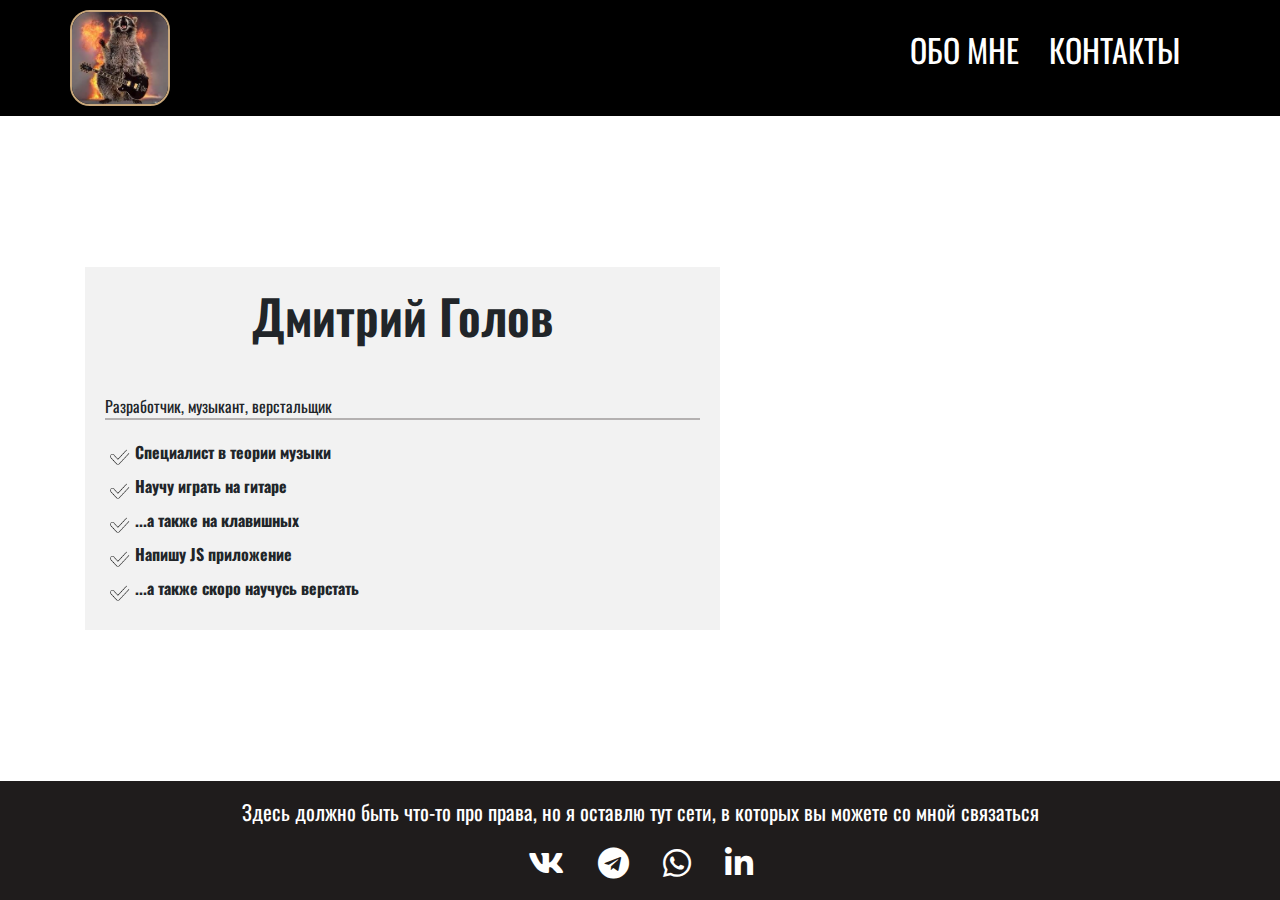
==== index.html @ fdd43df4 "Present site V 1.0.0" ====
<!DOCTYPE html>
<html lang="en">
  <head>
    <meta charset="UTF-8" />
    <meta name="viewport" content="width=device-width, initial-scale=1.0" />
    <link
      href="https://fonts.googleapis.com/css2?family=Oswald:wght@200;300;400;500;600;700&display=swap"
      rel="stylesheet"
    />
    <link
      rel="stylesheet"
      href="https://stackpath.bootstrapcdn.com/bootstrap/4.5.0/css/bootstrap.min.css"
    />
    <link href="./fonts/font-awesome/css/all.css" rel="stylesheet" />
    <link rel="stylesheet" href="./styles/main.css" />
    <title>Visit Page</title>
  </head>
  <body>
    <header>
      <div class="container-fluid header">
        <div class="header__logo">
          <a href="./index.html">
            <img
              src="./images/racoon_with_guitar.jpg"
              alt="racoon_with_guitar"
              class="logo-racoon"
            />
          </a>
        </div>
        <div class="header__menu">
          <ul>
            <li class="header__item">
              <a href="./views/about.html">Обо мне</a>
            </li>
            <li class="header__item">
              <a href="./views/contacts.html">Контакты</a>
            </li>
          </ul>
        </div>
      </div>
    </header>

    <section class="intro">
      <div class="container">
        <div class="row">
          <div class="col-lg-7">
            <div class="intro__left">
              <h2>Дмитрий Голов</h2>
              <p>Разработчик, музыкант, верстальщик</p>
              <div class="separator"></div>
              <div class="intro__skills">
                <p>Специалист в теории музыки</p>
                <p>Научу играть на гитаре</p>
                <p>...а также на клавишных</p>
                <p>Напишу JS приложение</p>
                <p>...а также скоро научусь верстать</p>
              </div>
            </div>
          </div>
          <div class="col-lg-5 intro__right">
            <img
              src="https://sun9-11.userapi.com/c628720/v628720570/302b2/UviJBf5Jv9s.jpg"
              alt=""
            />
          </div>
        </div>
      </div>
    </section>

    <!-- <section class="about">
      <div class="container">
        <div class="about__navigation">
          <h2>Навигация</h2>
          <a href="">Резюме</a>
          <a href="">Увлечения</a>
          <a href="">Навыки</a>
          <a href="">Программы</a>
          <a href="">Языки программирования</a>
          <a href="">Обучение</a>
        </div>
        <div class="row equal row-flex row-flex-wrap">
          <div class="col-lg-6">
            <div class="about__cv card">
              <h3>Резюме</h3>
              <p>Работал пока только на себя</p>
            </div>
          </div>
          <div class="col-lg-6">
            <div class="about__interestings card">
              <h3>Увлечения</h3>
              <p>Музыка, программирование, компьютеры, вокал, кулинария</p>
            </div>
          </div>
          <div class="col-lg-6">
            <div class="about__skills card">
              <h3>Навыки</h3>
              <p>
                Разработка Информационная безопасность Гитара Фортепиано
                Звукорежиссура
              </p>
            </div>
          </div>
          <div class="col-lg-6">
            <div class="about__programms card">
              <h3>Программы</h3>
              <p>Photoshop Reaper VSCode Word Excel</p>
            </div>
          </div>
          <div class="col-lg-6">
            <div class="about__programms card">
              <h3>Языки программирования</h3>
              <p>JavaScript</p>
              <p>Node JS</p>
              <p>Python</p>
            </div>
          </div>
          <div class="col-lg-6">
            <div class="about__studying card">
              <h3>Обучение</h3>
              <p>Теория музыки 2016г</p>
              <p>Сведение музыки 2017</p>
              <p>Node JS 2018</p>
            </div>
          </div>
        </div>
      </div>
    </section> -->

    <footer>
      <div class="container-fluid footer">
        <div class="container">
          <div class="footer__info">
            <div class="footer__copyright">
              Здесь должно быть что-то про права, но я оставлю тут сети, в
              которых вы можете со мной связаться
            </div>
            <div class="footer__social-medias">
              <span><i class="fab fa-vk"></i></span>
              <span><i class="fab fa-telegram"></i></span>
              <span><i class="fab fa-whatsapp"></i></span>
              <span><i class="fab fa-linkedin-in"></i></span>
            </div>
          </div>
        </div>
      </div>
    </footer>
  </body>
</html>
---- styles/main.css ----
header {
  color: #fff;
}
header .header {
  display: -webkit-box;
  display: -ms-flexbox;
  display: flex;
  -webkit-box-pack: justify;
      -ms-flex-pack: justify;
          justify-content: space-between;
}
header .header__menu {
  display: -webkit-box;
  display: -ms-flexbox;
  display: flex;
  -webkit-box-pack: right;
      -ms-flex-pack: right;
          justify-content: right;
  -webkit-box-align: center;
      -ms-flex-align: center;
          align-items: center;
}
header .header__menu ul {
  display: -webkit-box;
  display: -ms-flexbox;
  display: flex;
  list-style: none;
  -webkit-box-pack: justify;
      -ms-flex-pack: justify;
          justify-content: space-between;
}
header .header__item {
  margin-right: 30px;
  text-transform: uppercase;
}
header .header__item a {
  color: #fff;
  text-decoration: none;
  font-size: 2rem;
}
header .header__item a:hover {
  color: #c8a77b;
}
header .header .logo-racoon {
  max-width: 100px;
  border-radius: 20px;
  border: 2px solid #c8a77b;
}
header .flex-custom {
  display: -webkit-box;
  display: -ms-flexbox;
  display: flex;
  -webkit-box-pack: justify;
      -ms-flex-pack: justify;
          justify-content: space-between;
}

.container-fluid.header {
  background-color: #000;
  min-height: 100px;
  padding: 10px 70px;
}

.intro {
  padding: 40px;
}
.intro__left {
  background-color: #f2f2f2;
  height: 100%;
  padding: 20px;
}
.intro__left .separator {
  border: 1px solid rgba(58, 50, 50, 0.336);
  margin-bottom: 20px;
}
.intro__skills p {
  position: relative;
  font-weight: bold;
  margin-bottom: 10px;
  padding-left: 30px;
}
.intro__skills p::before {
  position: absolute;
  content: "";
  left: 5px;
  top: 7px;
  width: 20px;
  height: 20px;
  background-image: url("../icons/check.png");
  background-repeat: no-repeat;
  background-position: 50% 50%;
  background-size: cover;
  border-radius: 50%;
}
.intro__right img {
  width: 100%;
}

.about {
  padding: 60px 0;
  border: 1px solid red;
}
.about__navigation {
  margin-bottom: 80px;
  background-color: rgba(255, 255, 255, 0.8);
  display: -webkit-box;
  display: -ms-flexbox;
  display: flex;
  -webkit-box-orient: vertical;
  -webkit-box-direction: normal;
      -ms-flex-direction: column;
          flex-direction: column;
  -webkit-box-align: center;
      -ms-flex-align: center;
          align-items: center;
}
.about .card {
  margin-bottom: 15px;
  -webkit-box-flex: 1;
      -ms-flex-positive: 1;
          flex-grow: 1;
  padding: 20px;
}
.about .card h3 {
  text-align: center;
}
.about .row {
  display: -webkit-box;
  display: -ms-flexbox;
  display: flex;
  -ms-flex-wrap: wrap;
      flex-wrap: wrap;
}
.about .row > [class*=col-] {
  display: -webkit-box;
  display: -ms-flexbox;
  display: flex;
  -webkit-box-orient: vertical;
  -webkit-box-direction: normal;
      -ms-flex-direction: column;
          flex-direction: column;
}

.container-fluid.footer {
  background-color: #1f1c1c;
}

footer {
  color: #fff;
}
footer .footer {
  padding: 15px 0;
}
footer .footer__info {
  display: -webkit-box;
  display: -ms-flexbox;
  display: flex;
  -webkit-box-orient: vertical;
  -webkit-box-direction: normal;
      -ms-flex-direction: column;
          flex-direction: column;
  -webkit-box-align: center;
      -ms-flex-align: center;
          align-items: center;
}
footer .footer__copyright {
  margin-bottom: 10px;
  font-size: 1.3rem;
}
footer .footer__social-medias span {
  font-size: 2rem;
  margin: 0 15px;
}

.about-me {
  padding: 50px 0;
}
.about-me__avatar {
  width: 100%;
  margin-bottom: 20px;
}
.about-me__avatar img {
  width: 100%;
  border-radius: 50%;
  -o-object-fit: fill;
     object-fit: fill;
}
.about-me__left {
  border-right: 2px solid grey;
  padding: 0 10px;
}
.about-me__form {
  display: -webkit-box;
  display: -ms-flexbox;
  display: flex;
  -webkit-box-orient: vertical;
  -webkit-box-direction: normal;
      -ms-flex-direction: column;
          flex-direction: column;
}
.about-me__right p {
  font-weight: 200;
  font-size: 2rem;
}

.my-info-group {
  display: -webkit-box;
  display: -ms-flexbox;
  display: flex;
  -webkit-box-orient: vertical;
  -webkit-box-direction: normal;
      -ms-flex-direction: column;
          flex-direction: column;
  -webkit-box-align: center;
      -ms-flex-align: center;
          align-items: center;
}
.my-info-group p {
  font-size: 2rem;
}

.accordion .transition, .accordion ul li i:before, .accordion ul li i:after, .accordion p {
  -webkit-transition: all 0.25s ease-in-out;
  -o-transition: all 0.25s ease-in-out;
  transition: all 0.25s ease-in-out;
}
.accordion .flipIn, .accordion ul li {
  -webkit-animation: flipdown 0.5s ease both;
          animation: flipdown 0.5s ease both;
}
.accordion .no-select {
  -webkit-tap-highlight-color: rgba(0, 0, 0, 0);
  -webkit-touch-callout: none;
  -webkit-user-select: none;
  -moz-user-select: none;
  -ms-user-select: none;
  user-select: none;
}
.accordion p {
  color: rgba(48, 69, 92, 0.8);
  font-size: 2rem;
  line-height: 2.9rem;
  letter-spacing: 1px;
  position: relative;
  overflow: hidden;
  max-height: 800px;
  opacity: 1;
  -webkit-transform: translate(0, 0);
      -ms-transform: translate(0, 0);
          transform: translate(0, 0);
  margin-top: 14px;
  z-index: 2;
}
.accordion ul {
  list-style: none;
  -webkit-perspective: 900;
          perspective: 900;
  padding: 0;
  margin: 0;
}
.accordion ul li {
  position: relative;
  padding: 0;
  margin: 0;
  padding-bottom: 4px;
  padding-top: 18px;
  border-top: 1px dotted #dce7eb;
}
.accordion ul li:nth-of-type(1) {
  -webkit-animation-delay: 0.5s;
          animation-delay: 0.5s;
}
.accordion ul li:nth-of-type(2) {
  -webkit-animation-delay: 0.75s;
          animation-delay: 0.75s;
}
.accordion ul li:nth-of-type(3) {
  -webkit-animation-delay: 1s;
          animation-delay: 1s;
}
.accordion ul li:last-of-type {
  padding-bottom: 0;
}
.accordion ul li i {
  position: absolute;
  -webkit-transform: translate(-6px, 0);
      -ms-transform: translate(-6px, 0);
          transform: translate(-6px, 0);
  margin-top: 16px;
  right: 0;
}
.accordion ul li i:before, .accordion ul li i:after {
  content: "";
  position: absolute;
  background-color: #ff6873;
  width: 3px;
  height: 9px;
}
.accordion ul li i:before {
  -webkit-transform: translate(-2px, 0) rotate(45deg);
      -ms-transform: translate(-2px, 0) rotate(45deg);
          transform: translate(-2px, 0) rotate(45deg);
}
.accordion ul li i:after {
  -webkit-transform: translate(2px, 0) rotate(-45deg);
      -ms-transform: translate(2px, 0) rotate(-45deg);
          transform: translate(2px, 0) rotate(-45deg);
}
.accordion ul li input[type=checkbox] {
  position: absolute;
  cursor: pointer;
  width: 100%;
  height: 100%;
  z-index: 1;
  opacity: 0;
}
.accordion ul li input[type=checkbox]:checked ~ p {
  margin-top: 0;
  max-height: 0;
  opacity: 0;
  -webkit-transform: translate(0, 50%);
      -ms-transform: translate(0, 50%);
          transform: translate(0, 50%);
}
.accordion ul li input[type=checkbox]:checked ~ i:before {
  -webkit-transform: translate(2px, 0) rotate(45deg);
      -ms-transform: translate(2px, 0) rotate(45deg);
          transform: translate(2px, 0) rotate(45deg);
}
.accordion ul li input[type=checkbox]:checked ~ i:after {
  -webkit-transform: translate(-2px, 0) rotate(-45deg);
      -ms-transform: translate(-2px, 0) rotate(-45deg);
          transform: translate(-2px, 0) rotate(-45deg);
}
@-webkit-keyframes flipdown {
  0% {
    opacity: 0;
    -webkit-transform-origin: top center;
            transform-origin: top center;
    -webkit-transform: rotateX(-90deg);
            transform: rotateX(-90deg);
  }
  5% {
    opacity: 1;
  }
  80% {
    -webkit-transform: rotateX(8deg);
            transform: rotateX(8deg);
  }
  83% {
    -webkit-transform: rotateX(8deg);
            transform: rotateX(8deg);
  }
  92% {
    -webkit-transform: rotateX(-3deg);
            transform: rotateX(-3deg);
  }
  100% {
    -webkit-transform-origin: top center;
            transform-origin: top center;
    -webkit-transform: rotateX(0deg);
            transform: rotateX(0deg);
  }
}
@keyframes flipdown {
  0% {
    opacity: 0;
    -webkit-transform-origin: top center;
            transform-origin: top center;
    -webkit-transform: rotateX(-90deg);
            transform: rotateX(-90deg);
  }
  5% {
    opacity: 1;
  }
  80% {
    -webkit-transform: rotateX(8deg);
            transform: rotateX(8deg);
  }
  83% {
    -webkit-transform: rotateX(8deg);
            transform: rotateX(8deg);
  }
  92% {
    -webkit-transform: rotateX(-3deg);
            transform: rotateX(-3deg);
  }
  100% {
    -webkit-transform-origin: top center;
            transform-origin: top center;
    -webkit-transform: rotateX(0deg);
            transform: rotateX(0deg);
  }
}

html {
  height: 100%;
}

body {
  font-family: "Oswald", "serif";
  display: -webkit-box;
  display: -ms-flexbox;
  display: flex;
  -webkit-box-orient: vertical;
  -webkit-box-direction: normal;
      -ms-flex-direction: column;
          flex-direction: column;
  -webkit-box-pack: justify;
      -ms-flex-pack: justify;
          justify-content: space-between;
  height: 100%;
}

p {
  margin: 0;
  padding: 0;
  font-weight: 400;
}

h2 {
  font-size: 3rem;
  margin-bottom: 50px;
  text-align: center;
  font-weight: 600;
}

h3 {
  font-size: 2.2rem;
}

.form-field {
  display: -webkit-box;
  display: -ms-flexbox;
  display: flex;
  -webkit-box-orient: vertical;
  -webkit-box-direction: normal;
      -ms-flex-direction: column;
          flex-direction: column;
  margin-bottom: 10px;
}
.form-field label {
  color: #919191;
}
.form-field input {
  border: none;
  background-color: #e5e5e5;
  outline: none;
  padding: 5px 10px;
  color: #919191;
}
.form-field input:focus {
  border: 1px solid #f7941e;
}

.btn {
  border: 1px solid #e5e5e5;
  color: #33373e;
  background-color: #e5e5e5;
}
.btn:hover {
  color: #919191;
  background-color: #2a2e35;
}

.wrapper {
  display: -webkit-box;
  display: -ms-flexbox;
  display: flex;
  -webkit-box-orient: vertical;
  -webkit-box-direction: normal;
      -ms-flex-direction: column;
          flex-direction: column;
  min-height: 100%;
  -webkit-box-pack: justify;
      -ms-flex-pack: justify;
          justify-content: space-between;
}

.content {
  -webkit-box-flex: 1;
      -ms-flex: 1 0 auto;
          flex: 1 0 auto;
}

.footer {
  -webkit-box-flex: 0;
      -ms-flex: 0 0 auto;
          flex: 0 0 auto;
}
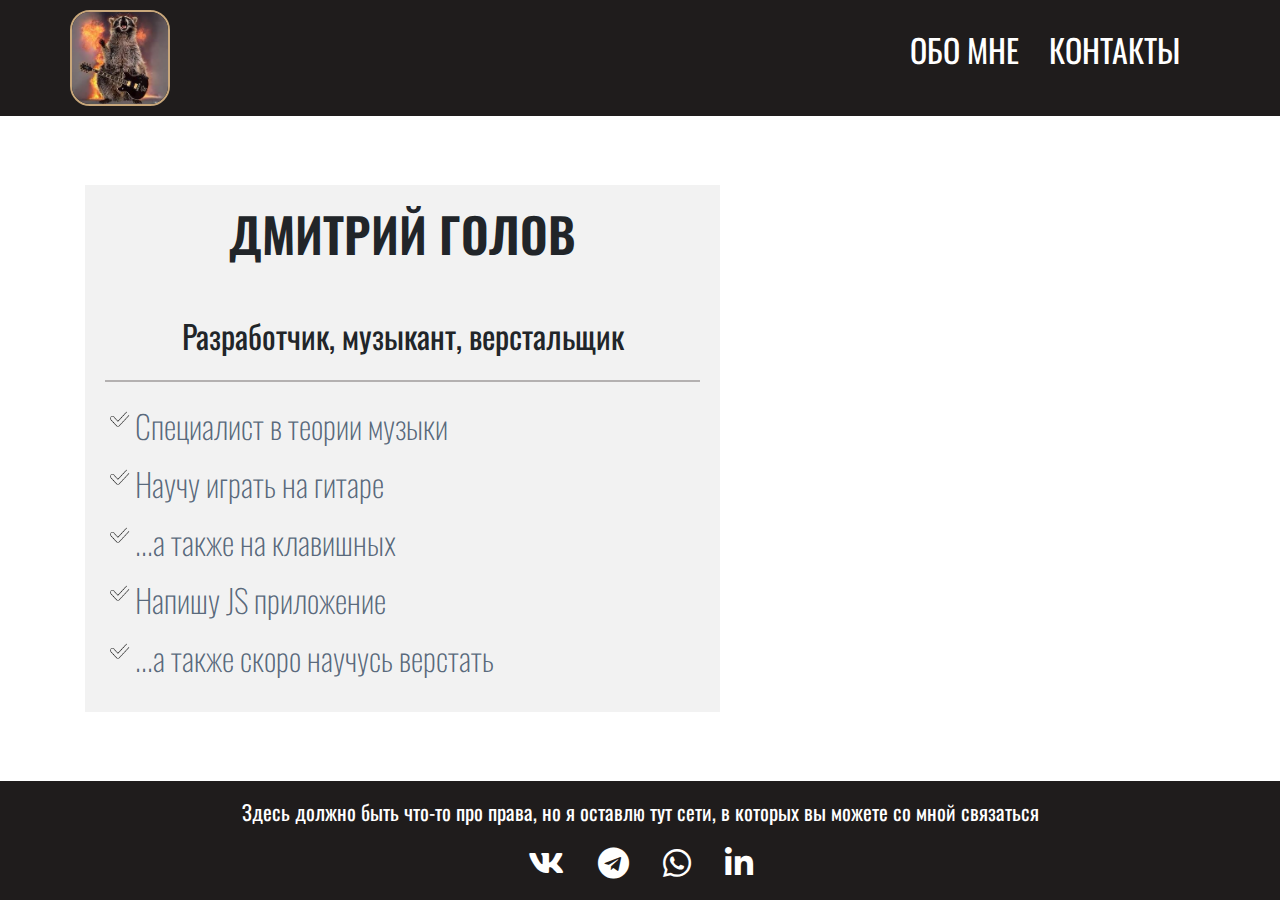
==== commit 3024d8ee: "Version 1.1.0" ====
--- a/index.html
+++ b/index.html
@@ -45,8 +45,8 @@
         <div class="row">
           <div class="col-lg-7">
             <div class="intro__left">
-              <h2>Дмитрий Голов</h2>
-              <p>Разработчик, музыкант, верстальщик</p>
+              <h2>ДМИТРИЙ ГОЛОВ</h2>
+              <p class="desc">Разработчик, музыкант, верстальщик</p>
               <div class="separator"></div>
               <div class="intro__skills">
                 <p>Специалист в теории музыки</p>
--- a/styles/main.css
+++ b/styles/main.css
@@ -56,7 +56,7 @@
 }
 
 .container-fluid.header {
-  background-color: #000;
+  background-color: #1f1c1c;
   min-height: 100px;
   padding: 10px 70px;
 }
@@ -68,6 +68,11 @@
   background-color: #f2f2f2;
   height: 100%;
   padding: 20px;
+  font-size: 2rem;
+}
+.intro__left .desc {
+  text-align: center;
+  margin-bottom: 20px;
 }
 .intro__left .separator {
   border: 1px solid rgba(58, 50, 50, 0.336);
@@ -75,9 +80,10 @@
 }
 .intro__skills p {
   position: relative;
-  font-weight: bold;
+  font-weight: 200;
   margin-bottom: 10px;
   padding-left: 30px;
+  color: rgba(48, 69, 92, 0.8);
 }
 .intro__skills p::before {
   position: absolute;
@@ -171,6 +177,14 @@
   font-size: 2rem;
   margin: 0 15px;
 }
+footer .footer__social-medias span i:hover {
+  color: #c8a77b;
+  text-shadow: 1px 1px 2px black, 0 0 10px #1f1c1c;
+}
+
+.lul {
+  margin-bottom: 20px;
+}
 
 .about-me {
   padding: 50px 0;
@@ -187,7 +201,7 @@
 }
 .about-me__left {
   border-right: 2px solid grey;
-  padding: 0 10px;
+  padding: 0 30px;
 }
 .about-me__form {
   display: -webkit-box;
@@ -201,6 +215,7 @@
 .about-me__right p {
   font-weight: 200;
   font-size: 2rem;
+  text-align: center;
 }
 
 .my-info-group {
@@ -393,6 +408,36 @@
   }
 }
 
+.contacts {
+  height: 100%;
+  padding-top: 40px;
+  padding-bottom: 40px;
+}
+.contacts h1 {
+  text-align: center;
+  margin-bottom: 120px;
+}
+.contacts__web {
+  display: -webkit-box;
+  display: -ms-flexbox;
+  display: flex;
+  -webkit-box-align: center;
+      -ms-flex-align: center;
+          align-items: center;
+  -webkit-box-pack: center;
+      -ms-flex-pack: center;
+          justify-content: center;
+  cursor: pointer;
+}
+.contacts__web i {
+  font-size: 15rem;
+  color: #1f1c1c;
+}
+.contacts__web i:hover {
+  color: #c8a77b;
+  text-shadow: 1px 1px 2px black, 0 0 10px #1f1c1c;
+}
+
 html {
   height: 100%;
 }
